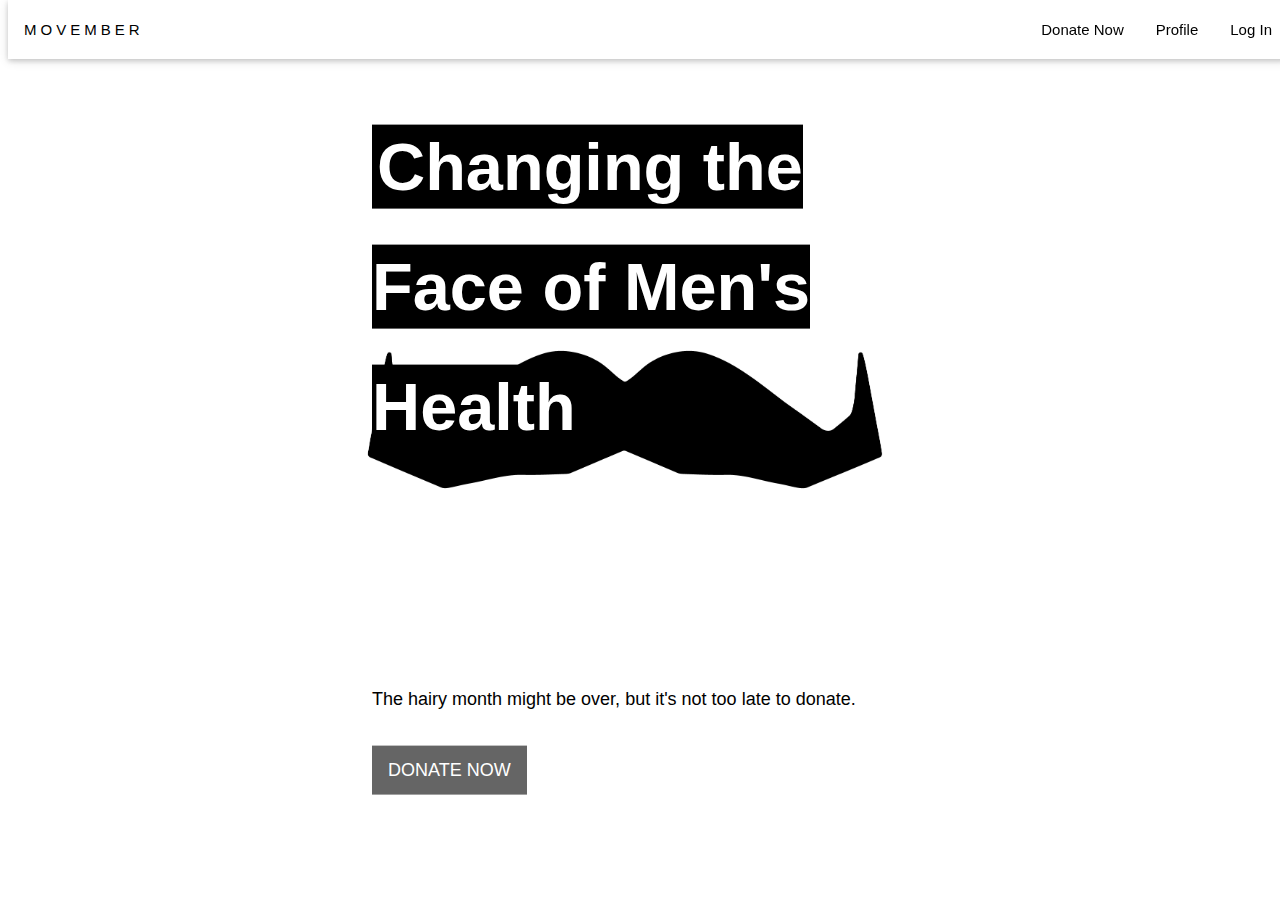
==== Ship/index.html @ 5d798a79 "Updated Hompage to index and ship code" ====
﻿<!DOCTYPE html>

<html lang="en" class="html">
<head>
	<meta charset="UTF-8" />
	<title> Movember </title>
    <link rel="stylesheet" href="style1.css" />
	<!-- <script src="script.js"></script> -->
	<link href="https://fonts.googleapis.com/css?family=Montserrat&display=swap" rel="stylesheet" />
	</head>

<style>
	body,h1,h2,h3,h4,h5,h6 {font-family: "Raleway", sans-serif}
	
	body, html {
	  height: 100%;
	  line-height: 1.8;
	}
	
	/* Full height image header */
	.bgimg-1 {
	  background-position: center;
	  background-size: cover;
	  background-image: url("mustache.jpg");
	  min-height: 100%;
	  image-rendering: auto;
	}
	
	.bar .button {
	  padding: 16px;
	}

	mark {
  background-color: black;
  color: white;
  font-size: 50pt;
  font-weight: bold;
  padding:5px; 
}
	</style>
<body>
	<!-- <div class="sidenav">
	<ul>
		<li> <a href="homepage.html" class="active"> Homepage </a></li>
		<li> <a href="aboutus.html"> About Us</a></li>
		<li> <a href="login.php"> Log-in or Register</a></li>	
		<li> <a href="donation.html"> Donate Today</a></li>
		<li> <a href="profile.php"> Your Profile</a></li>
	</div> -->


	<div class="top">
		<div class="bar white card" id="myNavbar">
		  <a href="index.html" class="bar-item button wide">MOVEMBER
			  
		  </a>
		  <!-- Right-sided navbar links -->
		  <div class="right hide-small">
			<!-- <a href="about" class="bar-item button">ABOUT</a> -->
			<a href="donation.html" class="bar-item button"><i class="fa fa-user"></i> Donate Now</a>
			<a href="profile.php" class="bar-item button"><i class="fa fa-th"></i> Profile</a>
			<a href="login.php" class="bar-item button"><i class="fa fa-usd"></i> Log In</a>
			<!-- <a href="#contact" class="bar-item button"><i class="fa fa-envelope"></i> CONTACT</a> -->
		  </div>
		</div>
	</div>

		  <header class="bgimg-1 display-container" id="home">
			<div class="display-middle text-black" style="padding:48px">
			  <span class=" hide-small" ><mark>Changing the Face of Men's Health</mark></span><br><br><br><br><br><br><br><br>
			  <span class="large hide-large hide-medium"></span><br>
			  <span class="large">The hairy month might be over, but it's not too late to donate.</span>
			  <p><a href="donation.html" class="button black padding-xlarge large margin-top opacity hover-opacity-off">DONATE NOW</a></p>
			</div> 
		  </header>

<!-- <section>
	<h1 class="h1"> Movember </h1>
	<p> Welcome to the Movember . Thank you for taking the time to learn about the Foundation. You can find the latest information with the charity and log in to track your donations on the website.</p>
</section>

<section>
	<h2 class="h2"> Our Mission </h2>
	<p>
		Movember fundraisers are a global community of fired up Mo Bros and Mo Sisters – aka rock stars making a difference in mental health and suicide prevention, prostate cancer and testicular cancer.

		Sign up and join the Movember community in having fun doing good.
	</p>
	
</section> -->

<!-- <br>
<br>
<br>
<br>
<footer class="footer">
	<address>
	BC Children's Hospital Foundation &copy; <br>
	<a href="mailto:clement_chow@sfu.ca"> Email us </a> <br>
	<a href="tel:604.875.2444"> 604.875.2444 </a> <br>
	8888 University Drive <br>
	</address>
</footer> -->
</body>
</html>
---- Ship/style1.css ----
html,body{font-family:Verdana,sans-serif;font-size:15px;line-height:1.5}html{overflow-x:hidden}
h1{font-size:36px}h2{font-size:30px}h3{font-size:24px}h4{font-size:20px}h5{font-size:18px}h6{font-size:16px}.serif{font-family:serif}
h1,h2,h3,h4,h5,h6{font-family:"Segoe UI",Arial,sans-serif;font-weight:400;margin:10px 0}.wide{letter-spacing:4px}
hr{border:0;border-top:1px solid #eee;margin:20px 0}

.image{max-width:100%;height:auto}img{vertical-align:middle}a{color:inherit}
.table,.table-all{border-collapse:collapse;border-spacing:0;width:100%;display:table}.table-all{border:1px solid #ccc}
.bordered tr,.table-all tr{border-bottom:1px solid #ddd}.striped tbody tr:nth-child(even){background-color:#f1f1f1}
.table-all tr:nth-child(odd){background-color:#fff}.table-all tr:nth-child(even){background-color:#f1f1f1}
.hoverable tbody tr:hover,.ul.hoverable li:hover{background-color:#ccc}.centered tr th,.centered tr td{text-align:center}
.table td,.table th,.table-all td,.table-all th{padding:8px 8px;display:table-cell;text-align:left;vertical-align:top}
.table th:first-child,.table td:first-child,.table-all th:first-child,.table-all td:first-child{padding-left:16px}
.btn,.button{border:none;display:inline-block;padding:8px 16px;vertical-align:middle;overflow:hidden;text-decoration:none;color:inherit;background-color:inherit;text-align:center;cursor:pointer;white-space:nowrap}
.btn:hover{box-shadow:0 8px 16px 0 rgba(0,0,0,0.2),0 6px 20px 0 rgba(0,0,0,0.19)}
.btn,.button{-webkit-touch-callout:none;-webkit-user-select:none;-khtml-user-select:none;-moz-user-select:none;-ms-user-select:none;user-select:none}   
.disabled,.btn:disabled,.button:disabled{cursor:not-allowed;opacity:0.3}.disabled *,:disabled *{pointer-events:none}
.btn.disabled:hover,.btn:disabled:hover{box-shadow:none}
.badge,.tag{background-color:#000;color:#fff;display:inline-block;padding-left:8px;padding-right:8px;text-align:center}.badge{border-radius:50%}
.ul{list-style-type:none;padding:0;margin:0}.ul li{padding:8px 16px;border-bottom:1px solid #ddd}.ul li:last-child{border-bottom:none}
.tooltip,.display-container{position:relative}.tooltip .text{display:none}.tooltip:hover .text{display:inline-block}
.ripple:active{opacity:0.5}.ripple{transition:opacity 0s}
.input{padding:8px;display:block;border:none;border-bottom:1px solid #ccc;width:100%}
.select{padding:9px 0;width:100%;border:none;border-bottom:1px solid #ccc}
.dropdown-click,.dropdown-hover{position:relative;display:inline-block;cursor:pointer}
.dropdown-hover:hover .dropdown-content{display:block}
.dropdown-hover:first-child,.dropdown-click:hover{background-color:#ccc;color:#000}
.dropdown-hover:hover > .button:first-child,.dropdown-click:hover > .button:first-child{background-color:#ccc;color:#000}
.dropdown-content{cursor:auto;color:#000;background-color:#fff;display:none;position:absolute;min-width:160px;margin:0;padding:0;z-index:1}
.check,.radio{width:24px;height:24px;position:relative;top:6px}
.sidebar{height:100%;width:200px;background-color:#fff;position:fixed!important;z-index:1;overflow:auto}
.bar-block .dropdown-hover,.bar-block .dropdown-click{width:100%}
.bar-block .dropdown-hover .dropdown-content,.bar-block .dropdown-click .dropdown-content{min-width:100%}
.bar-block .dropdown-hover .button,.bar-block .dropdown-click .button{width:100%;text-align:left;padding:8px 16px}
.main,#main{transition:margin-left .4s}
.modal{z-index:3;display:none;padding-top:100px;position:fixed;left:0;top:0;width:100%;height:100%;overflow:auto;background-color:rgb(0,0,0);background-color:rgba(0,0,0,0.4)}
.modal-content{margin:auto;background-color:#fff;position:relative;padding:0;outline:0;width:600px}
.bar{width:100%;overflow:hidden}.center .bar{display:inline-block;width:auto}
.bar .bar-item{padding:8px 16px;float:left;width:auto;border:none;display:block;outline:0}
.bar .dropdown-hover,.bar .dropdown-click{position:static;float:left}
.bar .button{white-space:normal}
.bar-block .bar-item{width:100%;display:block;padding:8px 16px;text-align:left;border:none;white-space:normal;float:none;outline:0}
.bar-block.center .bar-item{text-align:center}.block{display:block;width:100%}
.responsive{display:block;overflow-x:auto}
.container:after,.container:before,.panel:after,.panel:before,.row:after,.row:before,.row-padding:after,.row-padding:before,
.cell-row:before,.cell-row:after,.clear:after,.clear:before,.bar:before,.bar:after{content:"";display:table;clear:both}
.col,.half,.third,.twothird,.threequarter,.quarter{float:left;width:100%}
.col.s1{width:8.33333%}.col.s2{width:16.66666%}.col.s3{width:24.99999%}.col.s4{width:33.33333%}
.col.s5{width:41.66666%}.col.s6{width:49.99999%}.col.s7{width:58.33333%}.col.s8{width:66.66666%}
.col.s9{width:74.99999%}.col.s10{width:83.33333%}.col.s11{width:91.66666%}.col.s12{width:99.99999%}
@media (min-width:601px){.col.m1{width:8.33333%}.col.m2{width:16.66666%}.col.m3,.quarter{width:24.99999%}.col.m4,.third{width:33.33333%}
.col.m5{width:41.66666%}.col.m6,.half{width:49.99999%}.col.m7{width:58.33333%}.col.m8,.twothird{width:66.66666%}
.col.m9,.threequarter{width:74.99999%}.col.m10{width:83.33333%}.col.m11{width:91.66666%}.col.m12{width:99.99999%}}
@media (min-width:993px){.col.l1{width:8.33333%}.col.l2{width:16.66666%}.col.l3{width:24.99999%}.col.l4{width:33.33333%}
.col.l5{width:41.66666%}.col.l6{width:49.99999%}.col.l7{width:58.33333%}.col.l8{width:66.66666%}
.col.l9{width:74.99999%}.col.l10{width:83.33333%}.col.l11{width:91.66666%}.col.l12{width:99.99999%}}
.rest{overflow:hidden}.stretch{margin-left:-16px;margin-right:-16px}
.overflow{overflow-y: scroll}
.content,.auto{margin-left:auto;margin-right:auto}.content{max-width:980px}.auto{max-width:1140px}
.cell-row{display:table;width:100%}.cell{display:table-cell}
.cell-top{vertical-align:top}.cell-middle{vertical-align:middle}.cell-bottom{vertical-align:bottom}
.hide{display:none!important}.show-block,.show{display:block!important}.show-inline-block{display:inline-block!important}
@media (max-width:1205px){.auto{max-width:95%}}
@media (max-width:600px){.modal-content{margin:0 10px;width:auto!important}.modal{padding-top:30px}
.dropdown-hover.mobile .dropdown-content,.dropdown-click.mobile .dropdown-content{position:relative}	
.hide-small{display:none!important}.mobile{display:block;width:100%!important}.bar-item.mobile,.dropdown-hover.mobile,.dropdown-click.mobile{text-align:center}
.dropdown-hover.mobile,.dropdown-hover.mobile .btn,.dropdown-hover.mobile .button,.dropdown-click.mobile,.dropdown-click.mobile .btn,.dropdown-click.mobile .button{width:100%}}
@media (max-width:768px){.modal-content{width:500px}.modal{padding-top:50px}}
@media (min-width:993px){.modal-content{width:900px}.hide-large{display:none!important}.sidebar.collapse{display:block!important}}
@media (max-width:992px) and (min-width:601px){.hide-medium{display:none!important}}
@media (max-width:992px){.sidebar.collapse{display:none}.main{margin-left:0!important;margin-right:0!important}.auto{max-width:100%}}
.top,.bottom{position:fixed;width:100%;z-index:1}.top{top:0}.bottom{bottom:0}
.overlay{position:fixed;display:none;width:100%;height:100%;top:0;left:0;right:0;bottom:0;background-color:rgba(0,0,0,0.5);z-index:2}
.display-topleft{position:absolute;left:0;top:0}.display-topright{position:absolute;right:0;top:0}
.display-bottomleft{position:absolute;left:0;bottom:0}.display-bottomright{position:absolute;right:0;bottom:0}
.display-middle{position:absolute;top:50%;left:50%;transform:translate(-50%,-50%);-ms-transform:translate(-50%,-50%)}
.display-left{position:absolute;top:50%;left:0%;transform:translate(0%,-50%);-ms-transform:translate(-0%,-50%)}
.display-right{position:absolute;top:50%;right:0%;transform:translate(0%,-50%);-ms-transform:translate(0%,-50%)}
.display-topmiddle{position:absolute;left:50%;top:0;transform:translate(-50%,0%);-ms-transform:translate(-50%,0%)}
.display-bottommiddle{position:absolute;left:50%;bottom:0;transform:translate(-50%,0%);-ms-transform:translate(-50%,0%)}
.display-container:hover .display-hover{display:block}.display-container:hover span.display-hover{display:inline-block}.display-hover{display:none}
.display-position{position:absolute}
.circle{border-radius:50%}
.round-small{border-radius:2px}.round,.round-medium{border-radius:4px}.round-large{border-radius:8px}.round-xlarge{border-radius:16px}.round-xxlarge{border-radius:32px}
.row-padding,.row-padding>.half,.row-padding>.third,.row-padding>.twothird,.row-padding>.threequarter,.row-padding>.quarter,.row-padding>.col{padding:0 8px}
.container,.panel{padding:0.01em 16px}.panel{margin-top:16px;margin-bottom:16px}
.code,.codespan{font-family:Consolas,"courier new";font-size:16px}
.code{width:auto;background-color:#fff;padding:8px 12px;border-left:4px solid #4CAF50;word-wrap:break-word}
.codespan{color:crimson;background-color:#f1f1f1;padding-left:4px;padding-right:4px;font-size:110%}
.card,.card-2{box-shadow:0 2px 5px 0 rgba(0,0,0,0.16),0 2px 10px 0 rgba(0,0,0,0.12)}
.card-4,.hover-shadow:hover{box-shadow:0 4px 10px 0 rgba(0,0,0,0.2),0 4px 20px 0 rgba(0,0,0,0.19)}
.spin{animation:spin 2s infinite linear}@keyframes spin{0%{transform:rotate(0deg)}100%{transform:rotate(359deg)}}
.animate-fading{animation:fading 10s infinite}@keyframes fading{0%{opacity:0}50%{opacity:1}100%{opacity:0}}
.animate-opacity{animation:opac 0.8s}@keyframes opac{from{opacity:0} to{opacity:1}}
.animate-top{position:relative;animation:animatetop 0.4s}@keyframes animatetop{from{top:-300px;opacity:0} to{top:0;opacity:1}}
.animate-left{position:relative;animation:animateleft 0.4s}@keyframes animateleft{from{left:-300px;opacity:0} to{left:0;opacity:1}}
.animate-right{position:relative;animation:animateright 0.4s}@keyframes animateright{from{right:-300px;opacity:0} to{right:0;opacity:1}}
.animate-bottom{position:relative;animation:animatebottom 0.4s}@keyframes animatebottom{from{bottom:-300px;opacity:0} to{bottom:0;opacity:1}}
.animate-zoom {animation:animatezoom 0.6s}@keyframes animatezoom{from{transform:scale(0)} to{transform:scale(1)}}
.animate-input{transition:width 0.4s ease-in-out}.animate-input:focus{width:100%!important}
.opacity,.hover-opacity:hover{opacity:0.60}.opacity-off,.hover-opacity-off:hover{opacity:1}
.opacity-max{opacity:0.25}.opacity-min{opacity:0.75}
.greyscale-max,.grayscale-max,.hover-greyscale:hover,.hover-grayscale:hover{filter:grayscale(100%)}
.greyscale,.grayscale{filter:grayscale(75%)}.greyscale-min,.grayscale-min{filter:grayscale(50%)}
.sepia{filter:sepia(75%)}.sepia-max,.hover-sepia:hover{filter:sepia(100%)}.sepia-min{filter:sepia(50%)}
.tiny{font-size:10px!important}.small{font-size:12px!important}.medium{font-size:15px!important}.large{font-size:18px!important}
.xlarge{font-size:24px!important}.xxlarge{font-size:36px!important}.xxxlarge{font-size:48px!important}.jumbo{font-size:64px!important}
.left-align{text-align:left!important}.right-align{text-align:right!important}.justify{text-align:justify!important}.center{text-align:center!important}
.border-0{border:0!important}.border{border:1px solid #ccc!important}
.border-top{border-top:1px solid #ccc!important}.border-bottom{border-bottom:1px solid #ccc!important}
.border-left{border-left:1px solid #ccc!important}.border-right{border-right:1px solid #ccc!important}
.topbar{border-top:6px solid #ccc!important}.bottombar{border-bottom:6px solid #ccc!important}
.leftbar{border-left:6px solid #ccc!important}.rightbar{border-right:6px solid #ccc!important}
.section,.code{margin-top:16px!important;margin-bottom:16px!important}
.margin{margin:16px!important}.margin-top{margin-top:16px!important}.margin-bottom{margin-bottom:16px!important}
.margin-left{margin-left:16px!important}.margin-right{margin-right:16px!important}
.padding-small{padding:4px 8px!important}.padding{padding:8px 16px!important}.padding-large{padding:12px 24px!important}
.padding-16{padding-top:16px!important;padding-bottom:16px!important}.padding-24{padding-top:24px!important;padding-bottom:24px!important}
.padding-32{padding-top:32px!important;padding-bottom:32px!important}.padding-48{padding-top:48px!important;padding-bottom:48px!important}
.padding-64{padding-top:64px!important;padding-bottom:64px!important}
.padding-top-64{padding-top:64px!important}.padding-top-48{padding-top:48px!important}
.padding-top-32{padding-top:32px!important}.padding-top-24{padding-top:24px!important}
.left{float:left!important}.right{float:right!important}
.button:hover{color:#000!important;background-color:#ccc!important}
.transparent,.hover-none:hover{background-color:transparent!important}
.hover-none:hover{box-shadow:none!important}
/* Colors */
.amber,.hover-amber:hover{color:#000!important;background-color:#ffc107!important}
.aqua,.hover-aqua:hover{color:#000!important;background-color:#00ffff!important}
.blue,.hover-blue:hover{color:#fff!important;background-color:#2196F3!important}
.light-blue,.hover-light-blue:hover{color:#000!important;background-color:#87CEEB!important}
.brown,.hover-brown:hover{color:#fff!important;background-color:#795548!important}
.cyan,.hover-cyan:hover{color:#000!important;background-color:#00bcd4!important}
.blue-grey,.hover-blue-grey:hover,.blue-gray,.hover-blue-gray:hover{color:#fff!important;background-color:#607d8b!important}
.green,.hover-green:hover{color:#fff!important;background-color:#4CAF50!important}
.light-green,.hover-light-green:hover{color:#000!important;background-color:#8bc34a!important}
.indigo,.hover-indigo:hover{color:#fff!important;background-color:#3f51b5!important}
.khaki,.hover-khaki:hover{color:#000!important;background-color:#f0e68c!important}
.lime,.hover-lime:hover{color:#000!important;background-color:#cddc39!important}
.orange,.hover-orange:hover{color:#000!important;background-color:#ff9800!important}
.deep-orange,.hover-deep-orange:hover{color:#fff!important;background-color:#ff5722!important}
.pink,.hover-pink:hover{color:#fff!important;background-color:#e91e63!important}
.purple,.hover-purple:hover{color:#fff!important;background-color:#9c27b0!important}
.deep-purple,.hover-deep-purple:hover{color:#fff!important;background-color:#673ab7!important}
.red,.hover-red:hover{color:#fff!important;background-color:#f44336!important}
.sand,.hover-sand:hover{color:#000!important;background-color:#fdf5e6!important}
.teal,.hover-teal:hover{color:#fff!important;background-color:#009688!important}
.yellow,.hover-yellow:hover{color:#000!important;background-color:#ffeb3b!important}
.white,.hover-white:hover{color:#000!important;background-color:#fff!important}
.black,.hover-black:hover{color:#fff!important;background-color:#000!important}
.grey,.hover-grey:hover,.gray,.hover-gray:hover{color:#000!important;background-color:#9e9e9e!important}
.light-grey,.hover-light-grey:hover,.light-gray,.hover-light-gray:hover{color:#000!important;background-color:#f1f1f1!important}
.dark-grey,.hover-dark-grey:hover,.dark-gray,.hover-dark-gray:hover{color:#fff!important;background-color:#616161!important}
.pale-red,.hover-pale-red:hover{color:#000!important;background-color:#ffdddd!important}
.pale-green,.hover-pale-green:hover{color:#000!important;background-color:#ddffdd!important}
.pale-yellow,.hover-pale-yellow:hover{color:#000!important;background-color:#ffffcc!important}
.pale-blue,.hover-pale-blue:hover{color:#000!important;background-color:#ddffff!important}
.text-amber,.hover-text-amber:hover{color:#ffc107!important}
.text-aqua,.hover-text-aqua:hover{color:#00ffff!important}
.text-blue,.hover-text-blue:hover{color:#2196F3!important}
.text-light-blue,.hover-text-light-blue:hover{color:#87CEEB!important}
.text-brown,.hover-text-brown:hover{color:#795548!important}
.text-cyan,.hover-text-cyan:hover{color:#00bcd4!important}
.text-blue-grey,.hover-text-blue-grey:hover,.text-blue-gray,.hover-text-blue-gray:hover{color:#607d8b!important}
.text-green,.hover-text-green:hover{color:#4CAF50!important}
.text-light-green,.hover-text-light-green:hover{color:#8bc34a!important}
.text-indigo,.hover-text-indigo:hover{color:#3f51b5!important}
.text-khaki,.hover-text-khaki:hover{color:#b4aa50!important}
.text-lime,.hover-text-lime:hover{color:#cddc39!important}
.text-orange,.hover-text-orange:hover{color:#ff9800!important}
.text-deep-orange,.hover-text-deep-orange:hover{color:#ff5722!important}
.text-pink,.hover-text-pink:hover{color:#e91e63!important}
.text-purple,.hover-text-purple:hover{color:#9c27b0!important}
.text-deep-purple,.hover-text-deep-purple:hover{color:#673ab7!important}
.text-red,.hover-text-red:hover{color:#f44336!important}
.text-sand,.hover-text-sand:hover{color:#fdf5e6!important}
.text-teal,.hover-text-teal:hover{color:#009688!important}
.text-yellow,.hover-text-yellow:hover{color:#d2be0e!important}
.text-white,.hover-text-white:hover{color:#fff!important}
.text-black,.hover-text-black:hover{color:#000!important}
.text-grey,.hover-text-grey:hover,.text-gray,.hover-text-gray:hover{color:#757575!important}
.text-light-grey,.hover-text-light-grey:hover,.text-light-gray,.hover-text-light-gray:hover{color:#f1f1f1!important}
.text-dark-grey,.hover-text-dark-grey:hover,.text-dark-gray,.hover-text-dark-gray:hover{color:#3a3a3a!important}
.border-amber,.hover-border-amber:hover{border-color:#ffc107!important}
.border-aqua,.hover-border-aqua:hover{border-color:#00ffff!important}
.border-blue,.hover-border-blue:hover{border-color:#2196F3!important}
.border-light-blue,.hover-border-light-blue:hover{border-color:#87CEEB!important}
.border-brown,.hover-border-brown:hover{border-color:#795548!important}
.border-cyan,.hover-border-cyan:hover{border-color:#00bcd4!important}
.border-blue-grey,.hover-border-blue-grey:hover,.border-blue-gray,.hover-border-blue-gray:hover{border-color:#607d8b!important}
.border-green,.hover-border-green:hover{border-color:#4CAF50!important}
.border-light-green,.hover-border-light-green:hover{border-color:#8bc34a!important}
.border-indigo,.hover-border-indigo:hover{border-color:#3f51b5!important}
.border-khaki,.hover-border-khaki:hover{border-color:#f0e68c!important}
.border-lime,.hover-border-lime:hover{border-color:#cddc39!important}
.border-orange,.hover-border-orange:hover{border-color:#ff9800!important}
.border-deep-orange,.hover-border-deep-orange:hover{border-color:#ff5722!important}
.border-pink,.hover-border-pink:hover{border-color:#e91e63!important}
.border-purple,.hover-border-purple:hover{border-color:#9c27b0!important}
.border-deep-purple,.hover-border-deep-purple:hover{border-color:#673ab7!important}
.border-red,.hover-border-red:hover{border-color:#f44336!important}
.border-sand,.hover-border-sand:hover{border-color:#fdf5e6!important}
.border-teal,.hover-border-teal:hover{border-color:#009688!important}
.border-yellow,.hover-border-yellow:hover{border-color:#ffeb3b!important}
.border-white,.hover-border-white:hover{border-color:#fff!important}
.border-black,.hover-border-black:hover{border-color:#000!important}
.border-grey,.hover-border-grey:hover,.border-gray,.hover-border-gray:hover{border-color:#9e9e9e!important}
.border-light-grey,.hover-border-light-grey:hover,.border-light-gray,.hover-border-light-gray:hover{border-color:#f1f1f1!important}
.border-dark-grey,.hover-border-dark-grey:hover,.border-dark-gray,.hover-border-dark-gray:hover{border-color:#616161!important}
.border-pale-red,.hover-border-pale-red:hover{border-color:#ffe7e7!important}.border-pale-green,.hover-border-pale-green:hover{border-color:#e7ffe7!important}
.border-pale-yellow,.hover-border-pale-yellow:hover{border-color:#ffffcc!important}.border-pale-blue,.hover-border-pale-blue:hover{border-color:#e7ffff!important}
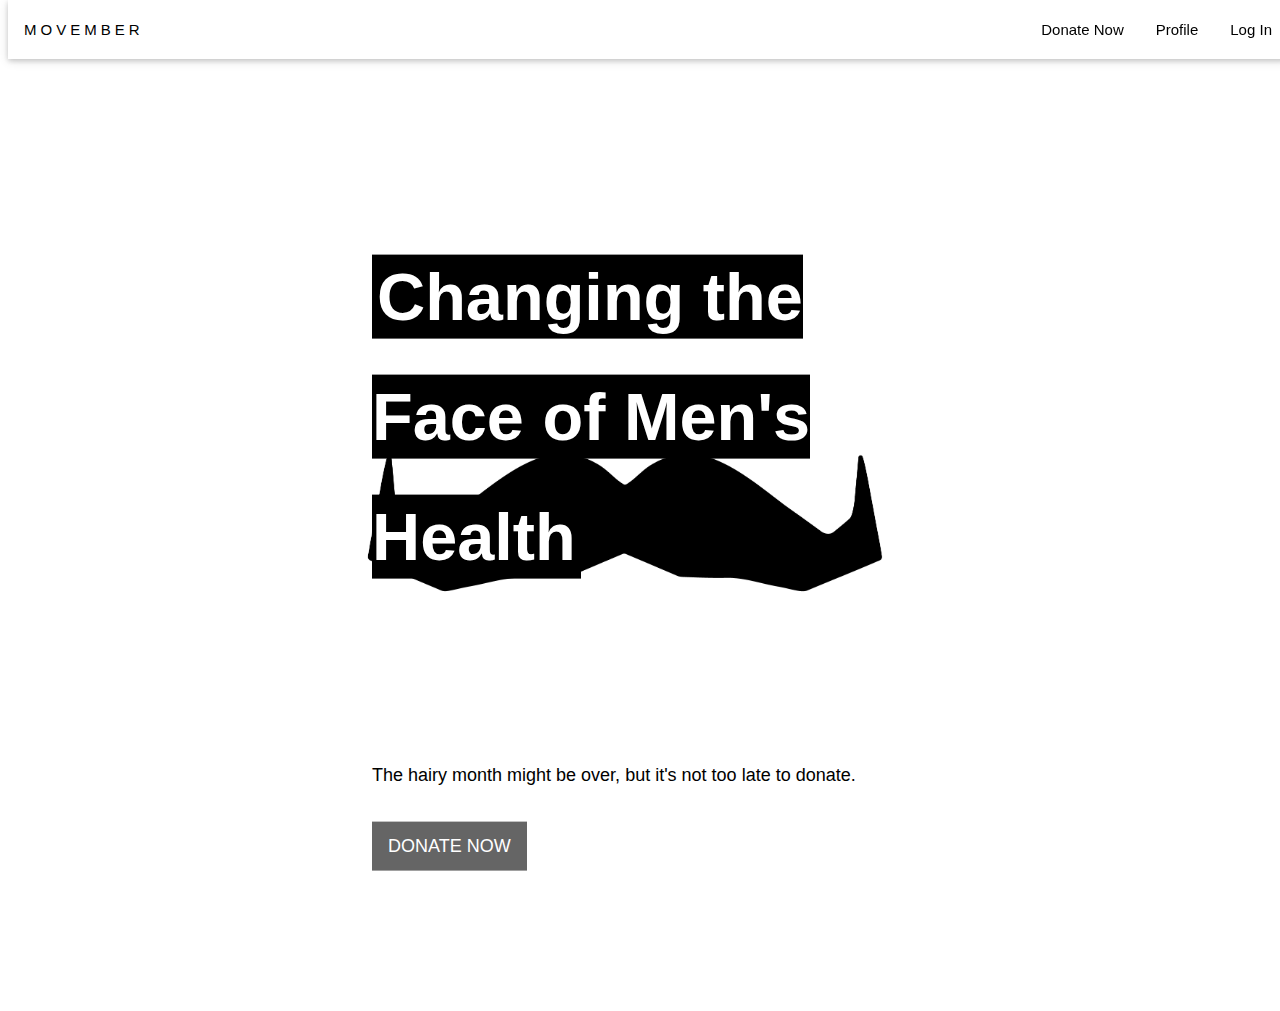
==== commit 7612335d: "Added spacing for smaller screen sizes" ====
--- a/Ship/index.html
+++ b/Ship/index.html
@@ -64,12 +64,11 @@
 		  </div>
 		</div>
 	</div>
-
-		  <header class="bgimg-1 display-container" id="home">
+	<div class = "spacer margin-top"></div>
+		  <header class="bgimg-1 display-container " id="home">
 			<div class="display-middle text-black" style="padding:48px">
-			  <span class=" hide-small" ><mark>Changing the Face of Men's Health</mark></span><br><br><br><br><br><br><br><br>
-			  <span class="large hide-large hide-medium"></span><br>
-			  <span class="large">The hairy month might be over, but it's not too late to donate.</span>
+			  <span class=" hide-small" ><mark>Changing the Face of Men's Health</mark></span><br><br><br><br><br><br><br>
+			  <span class="large">The hairy month might be over, but it's not too late to donate.</span><br>
 			  <p><a href="donation.html" class="button black padding-xlarge large margin-top opacity hover-opacity-off">DONATE NOW</a></p>
 			</div> 
 		  </header>
--- a/Ship/style1.css
+++ b/Ship/style1.css
@@ -17,7 +17,7 @@
 .btn.disabled:hover,.btn:disabled:hover{box-shadow:none}
 .badge,.tag{background-color:#000;color:#fff;display:inline-block;padding-left:8px;padding-right:8px;text-align:center}.badge{border-radius:50%}
 .ul{list-style-type:none;padding:0;margin:0}.ul li{padding:8px 16px;border-bottom:1px solid #ddd}.ul li:last-child{border-bottom:none}
-.tooltip,.display-container{position:relative}.tooltip .text{display:none}.tooltip:hover .text{display:inline-block}
+.tooltip,.display-container{position:relative }.tooltip .text{display:none}.tooltip:hover .text{display:inline-block}
 .ripple:active{opacity:0.5}.ripple{transition:opacity 0s}
 .input{padding:8px;display:block;border:none;border-bottom:1px solid #ccc;width:100%}
 .select{padding:9px 0;width:100%;border:none;border-bottom:1px solid #ccc}
@@ -207,4 +207,5 @@
 .border-light-grey,.hover-border-light-grey:hover,.border-light-gray,.hover-border-light-gray:hover{border-color:#f1f1f1!important}
 .border-dark-grey,.hover-border-dark-grey:hover,.border-dark-gray,.hover-border-dark-gray:hover{border-color:#616161!important}
 .border-pale-red,.hover-border-pale-red:hover{border-color:#ffe7e7!important}.border-pale-green,.hover-border-pale-green:hover{border-color:#e7ffe7!important}
-.border-pale-yellow,.hover-border-pale-yellow:hover{border-color:#ffffcc!important}.border-pale-blue,.hover-border-pale-blue:hover{border-color:#e7ffff!important}+.border-pale-yellow,.hover-border-pale-yellow:hover{border-color:#ffffcc!important}.border-pale-blue,.hover-border-pale-blue:hover{border-color:#e7ffff!important}
+.spacer{width: 100%;height: 95px;}